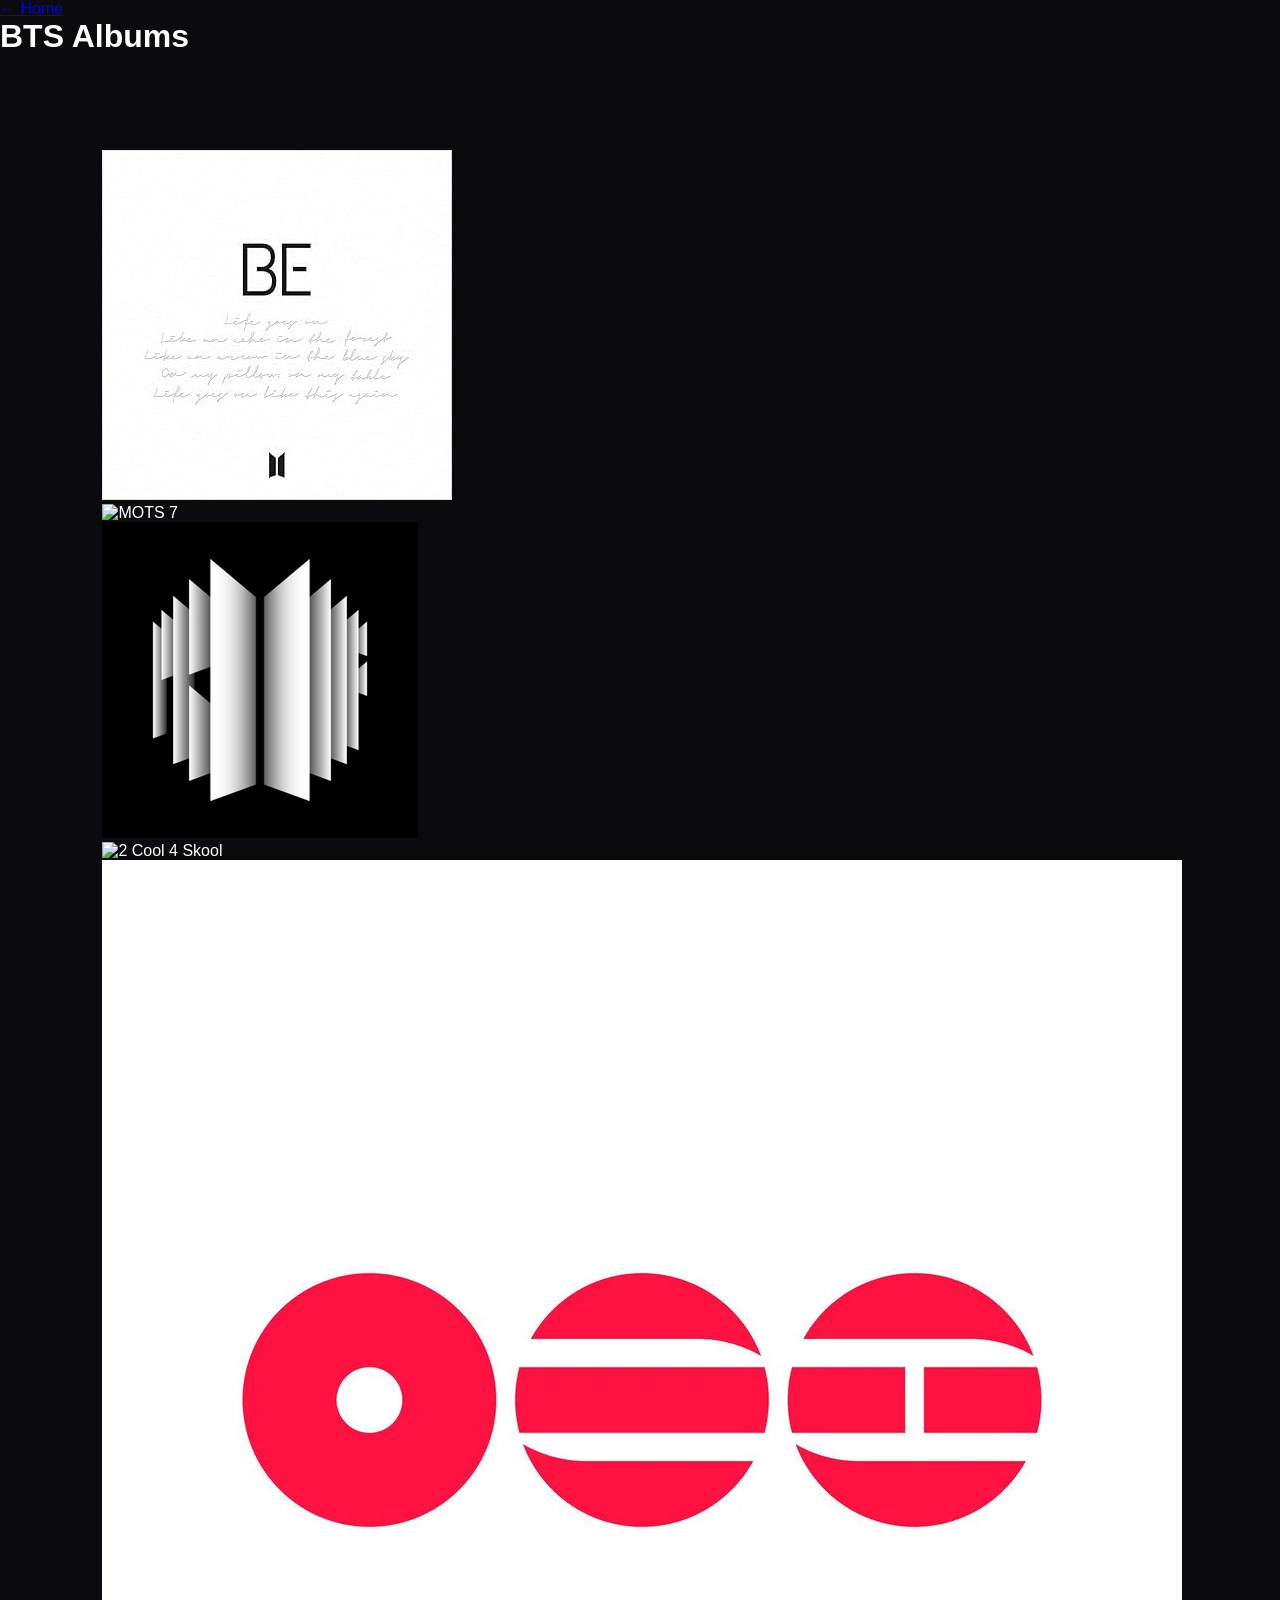
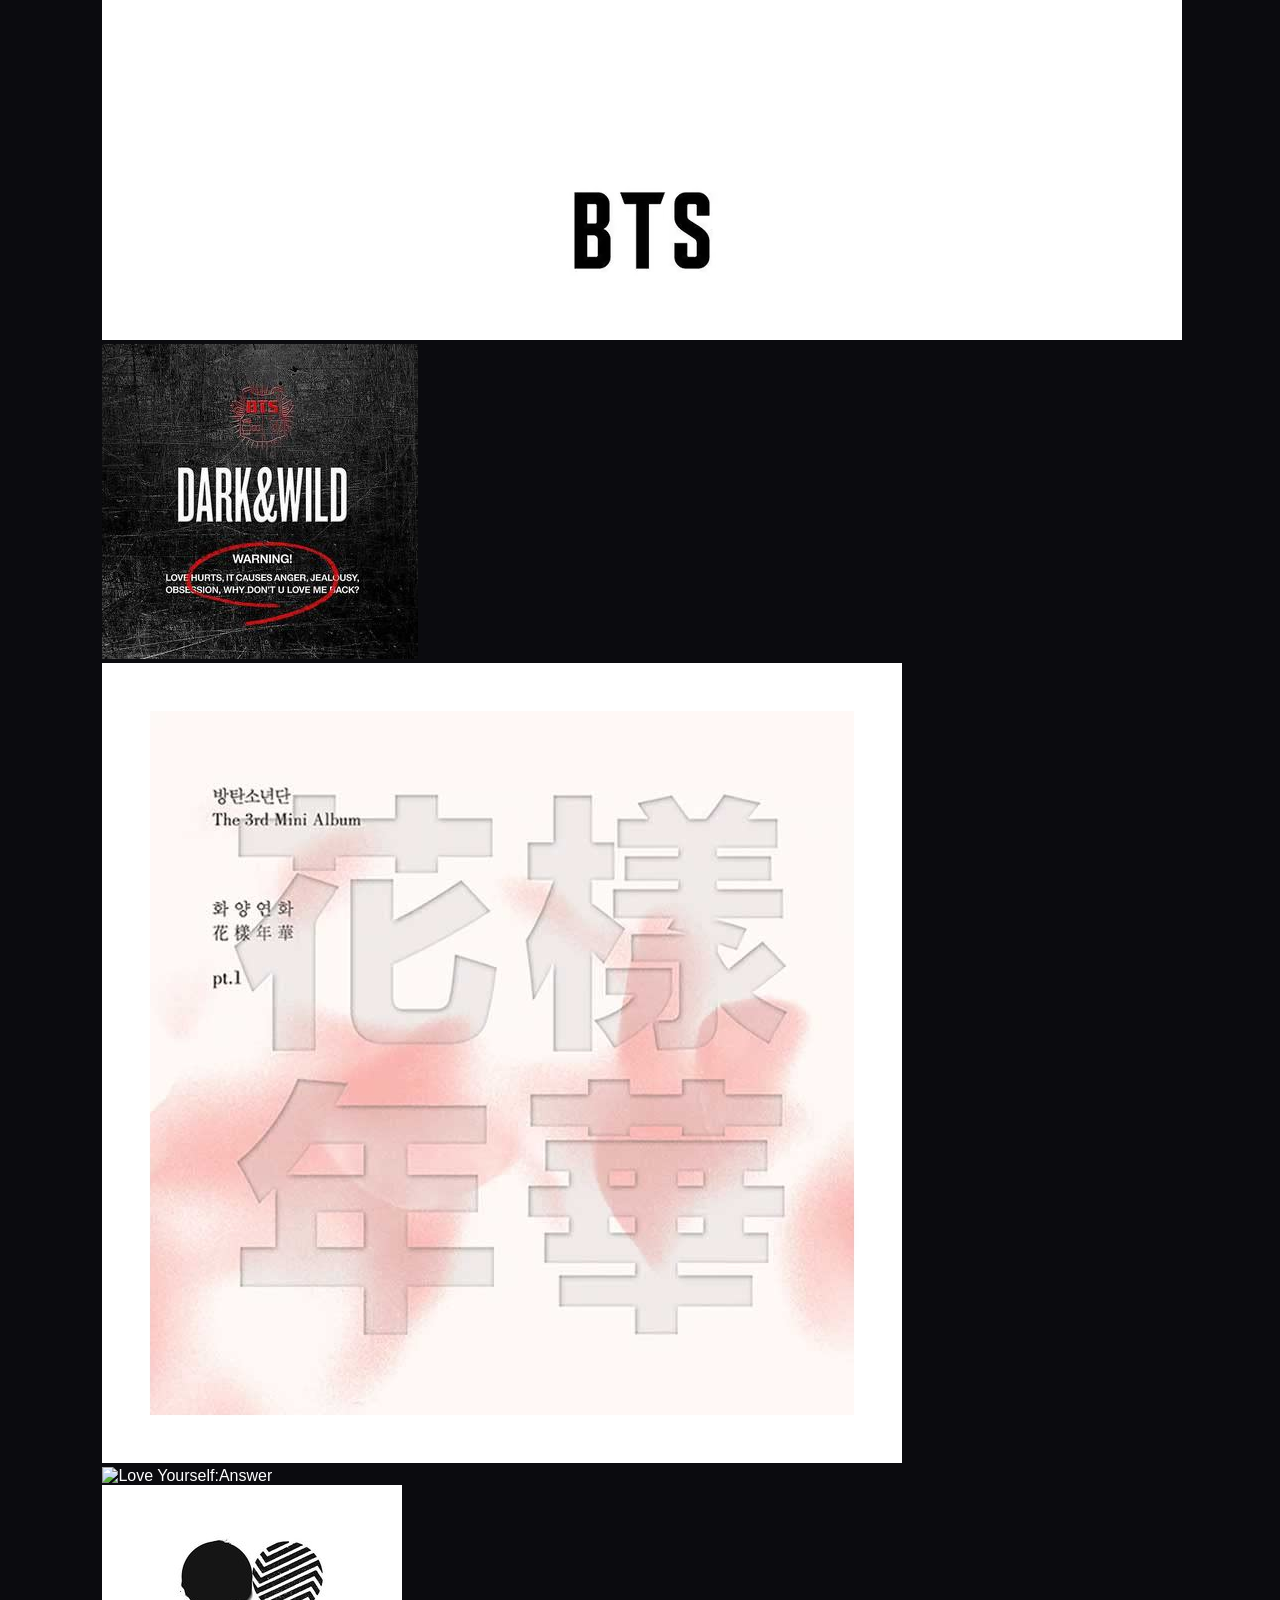
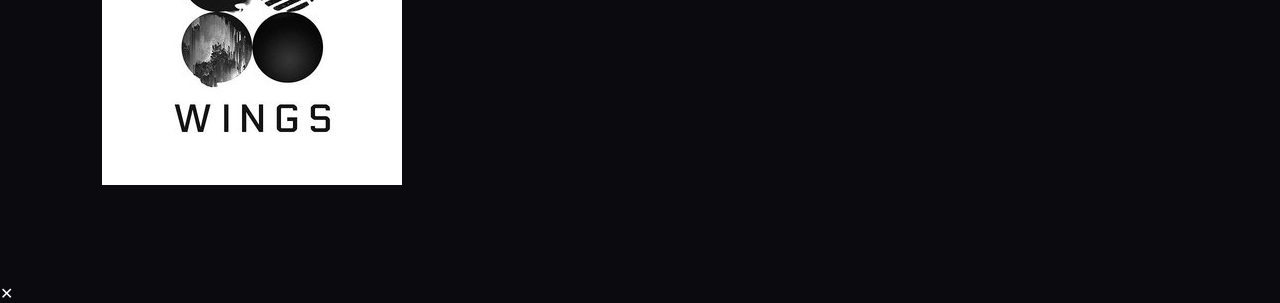
==== albums.html @ 16e27c83 "added album html" ====
<!doctype html>
<html lang="eng">
  <head>
    <meta charset="UTF-8" />
    <meta name="viewport" content="width=device-width, initial-scale=1.0" />
    <title>BTS Albums</title>
    <link rel="stylesheet" href="css/style.css" />
  </head>

  <body>
    <header class="topbar">
      <a href="index.html" class="back">← Home</a>
      <h1>BTS Albums</h1>
    </header>

    <section class="album-strip">
      <div
        class="album-card"
        data-title="BE"
        data-bg="linear-gradient(135deg,#2c2c2c,#111)"
        data-songs="Life Goes On, Blue & Grey, Telepathy, Stay, Dynamite, Fly To My Room, Dis-ease"
      >
        <div class="disc"></div>
        <img src="assets/images/albums/be.jpg" class="cover" alt="BE" />
      </div>

      <div
        class="album-card"
        data-title="MOTS 7"
        data-bg="linear-gradient(135deg,#6b3fa0,#1b1030)"
        data-songs="Intro:Persona, Boy With Luv, Make It Right, Jamis Vu, Dionysus, ON, Black Swan, Filter, My Time, Louder Than Bombs, UGH!, Inner Child, Friends, Moon, Outro:EGO"
      >
        <div class="disc"></div>
        <img src="assets/images/albums/mots.png" class="cover" alt="MOTS 7" />
      </div>

      <div
        class="album-card"
        data-title="Proof"
        data-bg="linear-gradient(135deg,#444,#111827)"
        data-songs="Yet To Come, Run BTS, Born Singer, For Youth"
      >
        <div class="disc"></div>
        <img src="assets/images/albums/proof.jpg" class="cover" alt="Proof" />
      </div>

      <div
        class="album-card"
        data-title="2 Cool 4 Skool"
        data-bg="linear-gradient(135deg,#ff7b00,#2b0a00)"
        data-songs="We Are Bulletproof PT.2, No More Dream, Like, Cypher, Path"
      >
        <div class="disc"></div>
        <img
          src="assets/images/albums/2cool4skool.jpg"
          class="cover"
          alt="2 Cool 4 Skool"
        />
      </div>

      <div
        class="album-card"
        data-title="Arirang"
        data-bg="linear-gradient(135deg,#00c6ff,#003b5c)"
        data-songs="Body To Body, Hooligan, Aliens, FYA, 2.0, No.29, Swim, Merry Go Round, NORMAL, Like Animals, they don't know'bout us, One More Night, Please, Into The Sun"
      >
        <div class="disc"></div>
        <img
          src="assets/images/albums/arirang.jpeg"
          class="cover"
          alt="Arirang"
        />
      </div>

      <div
        class="album-card"
        data-title="Dark & Wild"
        data-bg="linear-gradient(135deg,#111111,#%c0000)"
        data-songs="Intro: What Am I To You?, Danger, War Of Hormone, Let Me Know, Rain, Cypher PT.3, 24/7 = Heaven, Look Here, 2nd Grade, Outro: Do You Think It Makes Sense?"
      >
        <div class="disc"></div>
        <img
          src="assets/images/albums/darkandwild.jpg"
          class="cover"
          alt="Dark & Wild"
        />
      </div>

      <div
        class="album-card"
        data-title="HYYH"
        data-bg="linear-gradient(135deg,#ff9acb,#6a5cff)"
        data-songs="I Need You, Hold Me Tight, Dope, Boyz With Fun, Converse High, Moving On, Love Is Not Over"
      >
        <div class="disc"></div>
        <img src="assets/images/albums/hyyh.jpg" class="cover" alt="HYYH" />
      </div>

      <div
        class="album-card"
        data-title="Love Yourself:Answer"
        data-bg="linear-gradient(135deg,#ff4da6,#6c63ff)"
        data-songs="Euphoria, Trivia:Just Dance, Serendipity, DNA, Dimple, Trivia: Love, Her, Singularity, Fake Love, The Truth Untold, Trivia:Seesaw, Tear, Epiphany, I'm Fine, Idol"
      >
        <div class="disc"></div>
        <img
          src="assets/images/albums/loveyourself.jpg"
          class="cover"
          alt="Love Yourself:Answer"
        />
      </div>

      <div
        class="album-card"
        data-title="Wings"
        data-bg="linear-gradient(135deg,#1f1f1f,#8e44ad)"
        data-songs="Intro:Boy Meets Evil, Blood Sweat & Tears, Begin, Lie, Stigma, First Love, Reflection, MAMA, Awake, Lost, Cypher PT.4, Am I Wrong, 21st Century Girls, 2! 3!, Interlude:Wings"
      >
        <div class="disc"></div>
        <img src="assets/images/albums/wings.jpg" class="cover" alt="wings" />
      </div>
    </section>

    <div class="popup" id="popup">
      <div class="book">
        <div class="paper">
          <span class="close">✕</span>
          <h2 id="albumTitle"></h2>
          <ul id="songList"></ul>
        </div>
      </div>
    </div>

    <script src="js/slider.js"></script>
  </body>
</html>
---- css/style.css ----
* {
  margin: 0;
  padding: 0;
  box-sizing: border-box;
  scroll-behavior: smooth;
}

:root {
  --bg: #0b0b0f;
  --dark: #15151d;
  --card: #1e1e2a;
  --purple: #6a0dad;
  --purple2: #8e44ad;
  --lav: #c39bd3;
  --text: #ffffff;
  --muted: #a8a8b3;
}

body {
  background: var(--bg);
  color: var(--text);
  font-family: "Ppooins", sans-serif;
  overflow-x: hidden;
}

.navbar {
  position: fixed;
  top: 0;
  width: 100%;
  padding: 18px 50px;
  display: flex;
  justify-content: space-between;
  align-items: center;
  background: rgba(0, 0, 0, 0.35);
  backdrop-filter: blur(10px);
  z-index: 1000;
}

.logo {
  font-family: "Cinzel", serif;
  font-size: 1.4rem;
}

.nav-links {
  list-style: none;
  display: flex;
  gap: 24px;
}
.nav-links a {
  text-decoration: none;
  color: white;
  position: relative;
}

.nav-links a::after {
  content: "";
  position: absolute;
  left: 0;
  bottom: -4px;
  width: 0;
  height: 2px;
  background: var(--lav);
  transition: 0.3s;
}

.nav-links a:hover::after {
  width: 100%;
}

.hero {
  position: relative;
  height: 100vh;
  display: flex;
  justify-content: center;
  align-items: center;
  text-align: center;
  overflow: hidden;
}

.bg-video {
  position: absolute;
  inset: 0;
  width: 100%;
  height: 100%;
  object-fit: cover;
}

.overlay {
  position: absolute;
  inset: 0;
  background: rgba(0, 0, 0, 0.58);
}
.hero-content {
  position: relative;
  z-index: 2;
  padding: 20px;
  max-width: 850px;
}

.title {
  font-family: "Cinzel", serif;
  font-size: 4rem;
  margin-bottom: 12px;
}

.typing-text {
  min-height: 40px;
  font-size: 1.35rem;
  font-weight: 500;
  opacity: 0;
  transition: opacity 0.6s ease;
  color: #ffffff;
  letter-spacing: 0.5px;
}

.typing-text.show {
  opacity: 1;
  animation: neonGlow 2s infinite alternate;
}

@keyframes neonGlow {
  0% {
    text-shadow:
      0 0 5px #b026ff,
      0 0 10px #b026ff,
      0 0 20px #6c63ff;
  }

  100% {
    text-shadow:
      0 0 10px #c39bd3,
      0 0 20px #b026ff,
      0 0 35px #6c63ff;
  }
}

.btn {
  display: inline-block;
  padding: 14px 30px;
  border-radius: 30px;
  text-decoration: none;
  color: white;
  background: linear-gradient(45deg, var(--purple), var(--purple2));
  transition: 0.3s;
}

.btn:hover {
  transform: translateY(-4px) scale(1.03);
  box-shadow: 0 0 22px rgba(176, 38, 255, 0.6);
}

section {
  padding: 95px 8%;
}

.section-title {
  text-align: center;
  font-family: "Cinzel", serif;
  font-size: 2.2rem;
  margin-bottom: 40px;
}
.memberSwiper {
  width: 100%;
  padding: 30px 0 40px;
}

.member-card {
  width: 280px;
  height: auto;
  border-radius: 20px;
  overflow: hidden;
  background: rgba(255, 255, 255, 0.05);
  transition: 0.4s ease;
}

.member-card img {
  width: 100%;
  height: 360px;
  object-fit: cover;
}

.member-card h3 {
  text-align: center;
  padding: 14px;
}

/* Default side cards */
.memberSwiper .swiper-slide {
  transform: scale(0.8);
  filter: blur(2px);
  opacity: 0.55;
}

/* Active center card */
.memberSwiper .swiper-slide-active {
  transform: scale(1.08);
  filter: blur(0);
  opacity: 1;
  box-shadow: 0 12px 30px rgba(176, 38, 255, 0.35);
}
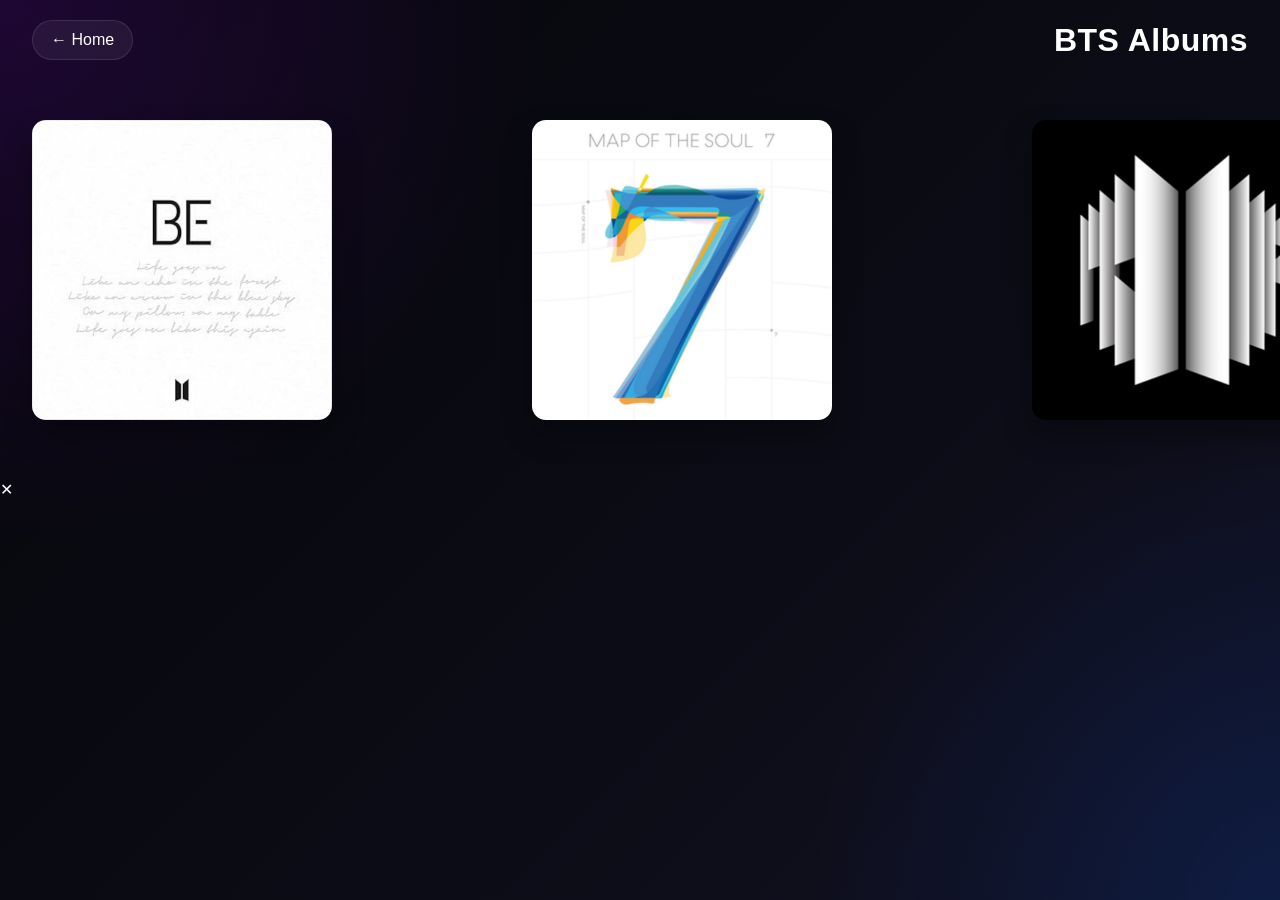
==== commit f4d11439: "added album covers and disk animation" ====
--- a/albums.html
+++ b/albums.html
@@ -4,7 +4,7 @@
     <meta charset="UTF-8" />
     <meta name="viewport" content="width=device-width, initial-scale=1.0" />
     <title>BTS Albums</title>
-    <link rel="stylesheet" href="css/style.css" />
+    <link rel="stylesheet" href="css/album.css" />
   </head>
 
   <body>
@@ -66,7 +66,7 @@
       >
         <div class="disc"></div>
         <img
-          src="assets/images/albums/arirang.jpeg"
+          src="assets/images/albums/arirang.webp"
           class="cover"
           alt="Arirang"
         />
--- a/css/album.css
+++ b/css/album.css
@@ -0,0 +1,134 @@
+* {
+  margin: 0;
+  padding: 0;
+  box-sizing: border-box;
+}
+:root {
+  --bg1: #0b0b0f;
+  --bg2: #15151d;
+  --text: #ffffff;
+  --muted: #cfcfe6;
+  --glass: rgba(255, 255, 255, 0.06);
+  --border: rgba(255, 255, 255, 0.1);
+}
+body {
+  font-family: Arial, sans-serif;
+  color: white;
+  min-height: 100vh;
+  background:
+    radial-gradient(
+      circle at top left,
+      rgba(106, 13, 173, 0.25),
+      transparent 35%
+    ),
+    radial-gradient(
+      circle at bottom right,
+      rgba(0, 90, 255, 0.15),
+      transparent 30%
+    ),
+    linear-gradient(135deg, #05050a, #0b0b14, #111122);
+  overflow-x: hidden;
+  transition: background 0.6s ease;
+}
+
+.topbar {
+  display: flex;
+  justify-content: space-between;
+  align-items: center;
+  gap: 16px;
+  padding: 20px 32px;
+}
+
+.topbar h1 {
+  font-size: 2rem;
+  letter-spacing: 0.5px;
+}
+
+.back {
+  text-decoration: none;
+  color: #fff;
+  background: var(--glass);
+  border: 1px solid var(--border);
+  padding: 10px 18px;
+  border-radius: 999px;
+  transition: 0.25 ease;
+}
+.back:hover {
+  transform: translateY(-2px);
+  background: rgba(255, 255, 255, 0.12);
+}
+
+.album-strip {
+  display: flex;
+  gap: 200px;
+  padding: 40px 32px 60px;
+  overflow-x: auto;
+  overflow-y: visible;
+  scroll-behavior: smooth;
+  scrollbar-width: none;
+}
+.album-strip::-webkit-scrollbar {
+  display: none;
+}
+
+.album-card {
+  position: relative;
+  width: 300px;
+  height: 300px;
+  flex: 0 0 auto;
+  cursor: pointer;
+  overflow: visible;
+  z-index: 1;
+}
+
+.disc {
+  position: absolute;
+  top: 12px;
+  left: 28px;
+  width: 255px;
+  height: 255px;
+  border-radius: 50%;
+  z-index: 1;
+  background: radial-gradient(
+    circle at center,
+    #ac8ccf 0 7%,
+    #714bc9 8% 16%,
+    #5c23ba 17% 34%,
+    #4c1d95 35% 65%,
+    #1e1b4b 66% 100%
+  );
+  box-shadow:
+    0 0 10px rgba(139, 92, 246, 0.18),
+    0 10px 22px rgba(0, 0, 0, 0.45);
+  transition: transform 0.7s ease;
+}
+.disc::before {
+  content: "";
+  position: absolute;
+  inset: 0;
+  border-radius: 50%;
+  background: repeating-radial-gradient(
+    circle,
+    rgba(255, 255, 255, 0.1) 0 2px,
+    transparent 2px 6px
+  );
+}
+
+.cover {
+  position: relative;
+  z-index: 2;
+  width: 300px;
+  height: 300px;
+  object-fit: cover;
+  border-radius: 14px;
+  box-shadow: 0 14px 28px rgba(0, 0, 0, 0.35);
+  transition: transform 0.35s ease;
+}
+
+.album-card:hover .disc {
+  transform: translateX(145px) rotate(180deg);
+}
+
+.album-card:hover .cover {
+  transform: translateY(-6px) rotate(-8deg) translateX(-10px);
+}
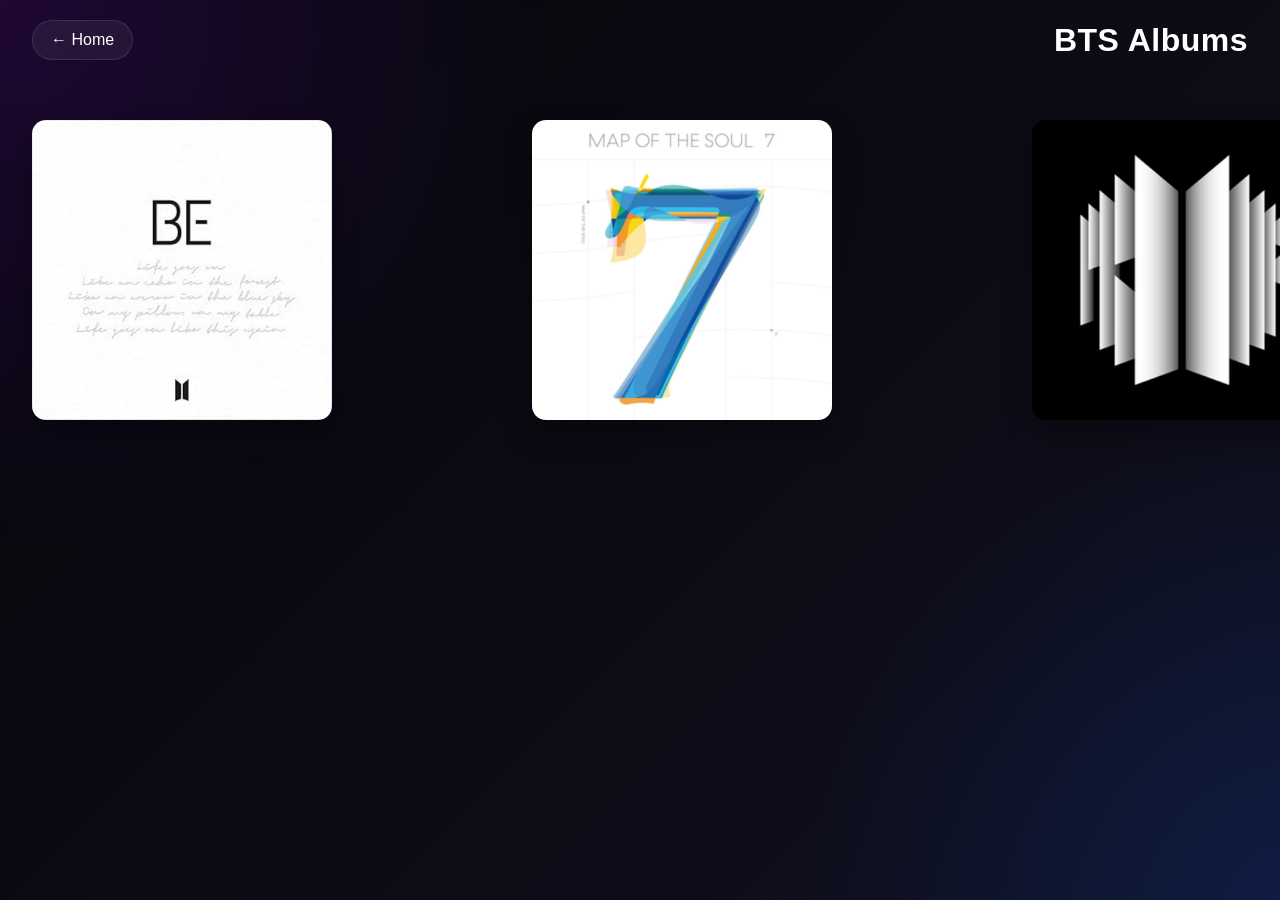
==== commit e3faa83e: "added the spotify preview for songs" ====
--- a/albums.html
+++ b/albums.html
@@ -18,7 +18,7 @@
         class="album-card"
         data-title="BE"
         data-bg="linear-gradient(135deg,#2c2c2c,#111)"
-        data-songs="Life Goes On, Blue & Grey, Telepathy, Stay, Dynamite, Fly To My Room, Dis-ease"
+        data-songs="Dynamite, Blue & Grey, Telepathy, Stay, Life Goes On, Fly To My Room, Dis-ease"
       >
         <div class="disc"></div>
         <img src="assets/images/albums/be.jpg" class="cover" alt="BE" />
@@ -28,7 +28,7 @@
         class="album-card"
         data-title="MOTS 7"
         data-bg="linear-gradient(135deg,#6b3fa0,#1b1030)"
-        data-songs="Intro:Persona, Boy With Luv, Make It Right, Jamis Vu, Dionysus, ON, Black Swan, Filter, My Time, Louder Than Bombs, UGH!, Inner Child, Friends, Moon, Outro:EGO"
+        data-songs="Intro:Persona, Boy With Luv, Make It Right, Jamais Vu, Dionysus, ON, Black Swan, Filter, My Time, Louder Than Bombs, UGH!, Inner Child, Friends, Moon, Outro:EGO"
       >
         <div class="disc"></div>
         <img src="assets/images/albums/mots.png" class="cover" alt="MOTS 7" />
@@ -127,10 +127,27 @@
           <span class="close">✕</span>
           <h2 id="albumTitle"></h2>
           <ul id="songList"></ul>
+
+          <iframe
+            id="spotifyPlayer"
+            src=""
+            width="100%"
+            height="152"
+            frameborder="0"
+            allow="
+              autoplay;
+              clipboard-write;
+              encrypted-media;
+              fullscreen;
+              picture-in-picture;
+            "
+            style="margin-top: 16px; border-radius: 12px; display: none"
+          ></iframe>
         </div>
       </div>
     </div>
 
+    <script src="js/tracks.js"></script>
     <script src="js/slider.js"></script>
   </body>
 </html>
--- a/css/album.css
+++ b/css/album.css
@@ -91,11 +91,11 @@
   z-index: 1;
   background: radial-gradient(
     circle at center,
-    #ac8ccf 0 7%,
-    #714bc9 8% 16%,
-    #5c23ba 17% 34%,
-    #4c1d95 35% 65%,
-    #1e1b4b 66% 100%
+    #948d9a 0 7%,
+    #7b7784 8% 16%,
+    #6a686e 17% 34%,
+    #403f41 35% 65%,
+    #1d1d1d 66% 100%
   );
   box-shadow:
     0 0 10px rgba(139, 92, 246, 0.18),
@@ -132,3 +132,124 @@
 .album-card:hover .cover {
   transform: translateY(-6px) rotate(-8deg) translateX(-10px);
 }
+
+.popup {
+  position: fixed;
+  inset: 0;
+  display: flex;
+  justify-content: center;
+  background: rgba(0, 0, 0, 0.65);
+  opacity: 0;
+  align-items: center;
+  pointer-events: none;
+  transition: opacity 0.35s ease;
+  z-index: 1000;
+}
+
+.popup.show {
+  opacity: 1;
+  pointer-events: auto;
+}
+
+.book {
+  perspective: 1200px;
+}
+
+.paper {
+  position: relative;
+  width: min(92vw, 540px);
+  min-height: 420px;
+  background: linear-gradient(180deg, #ffffff, #faefff);
+  color: #111;
+  border-radius: 14px;
+  padding: 28px;
+  box-shadow: 0 24px 50px rgba(0, 0, 0, 0.35);
+  transform-origin: left center;
+  transform: rotateY(-90deg) scale(0.92);
+  opacity: 0;
+  transition:
+    transform 0.65s ease,
+    opacity 0.45s ease;
+}
+.popup.show .paper {
+  transform: rotateY(0deg) scale(1);
+  opacity: 1;
+}
+
+.paper h2 {
+  font-size: 2rem;
+  margin-bottom: 18px;
+  color: #5d2aa8;
+}
+.paper ul {
+  list-style: none;
+}
+.paper li {
+  padding: 12px 0;
+  border-bottom: 1px solid #ddd;
+}
+
+.paper li:hover {
+  color: #1db954;
+  transform: translateX(6px);
+}
+
+.paper li:last-child {
+  border-bottom: none;
+}
+
+.close {
+  position: absolute;
+  top: 12px;
+  right: 14px;
+  font-size: 1.2rem;
+  cursor: pointer;
+  color: #333;
+}
+
+@media (max-width: 768px) {
+  .topbar {
+    padding: 16px 18px;
+    flex-wrap: wrap;
+  }
+
+  .topbar h1 {
+    font-size: 1.5rem;
+  }
+
+  .album-strip {
+    gap: 55px;
+    padding: 30px 18px 50px;
+  }
+
+  .album-card {
+    width: 220px;
+    height: 220px;
+    min-width: 220px;
+  }
+
+  .cover {
+    width: 220px;
+    height: 220px;
+  }
+
+  .disc {
+    width: 185px;
+    height: 185px;
+    top: 10px;
+    left: 18px;
+  }
+
+  .album-card:hover .disc {
+    transform: translateX(110px) rotate(180deg);
+  }
+
+  .paper {
+    min-height: 360px;
+    padding: 22px;
+  }
+
+  .paper h2 {
+    font-size: 1.6rem;
+  }
+}
